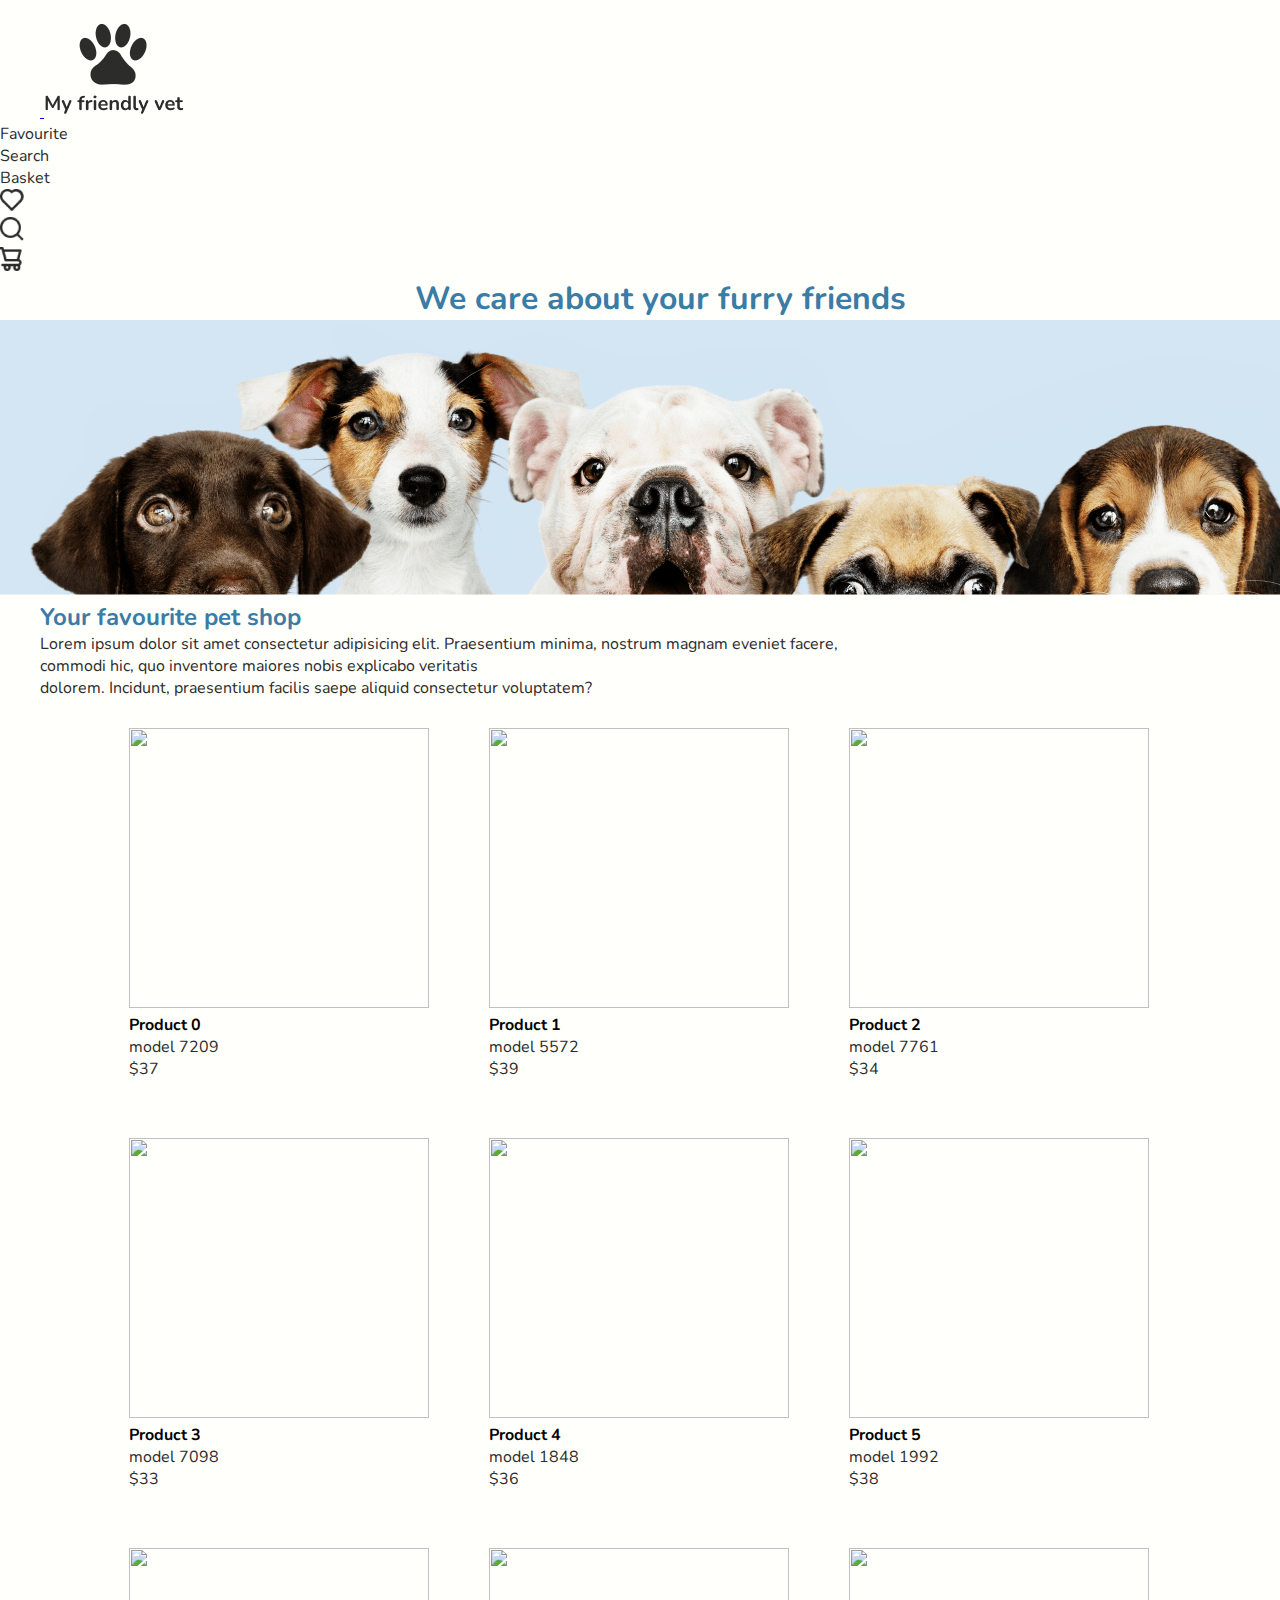
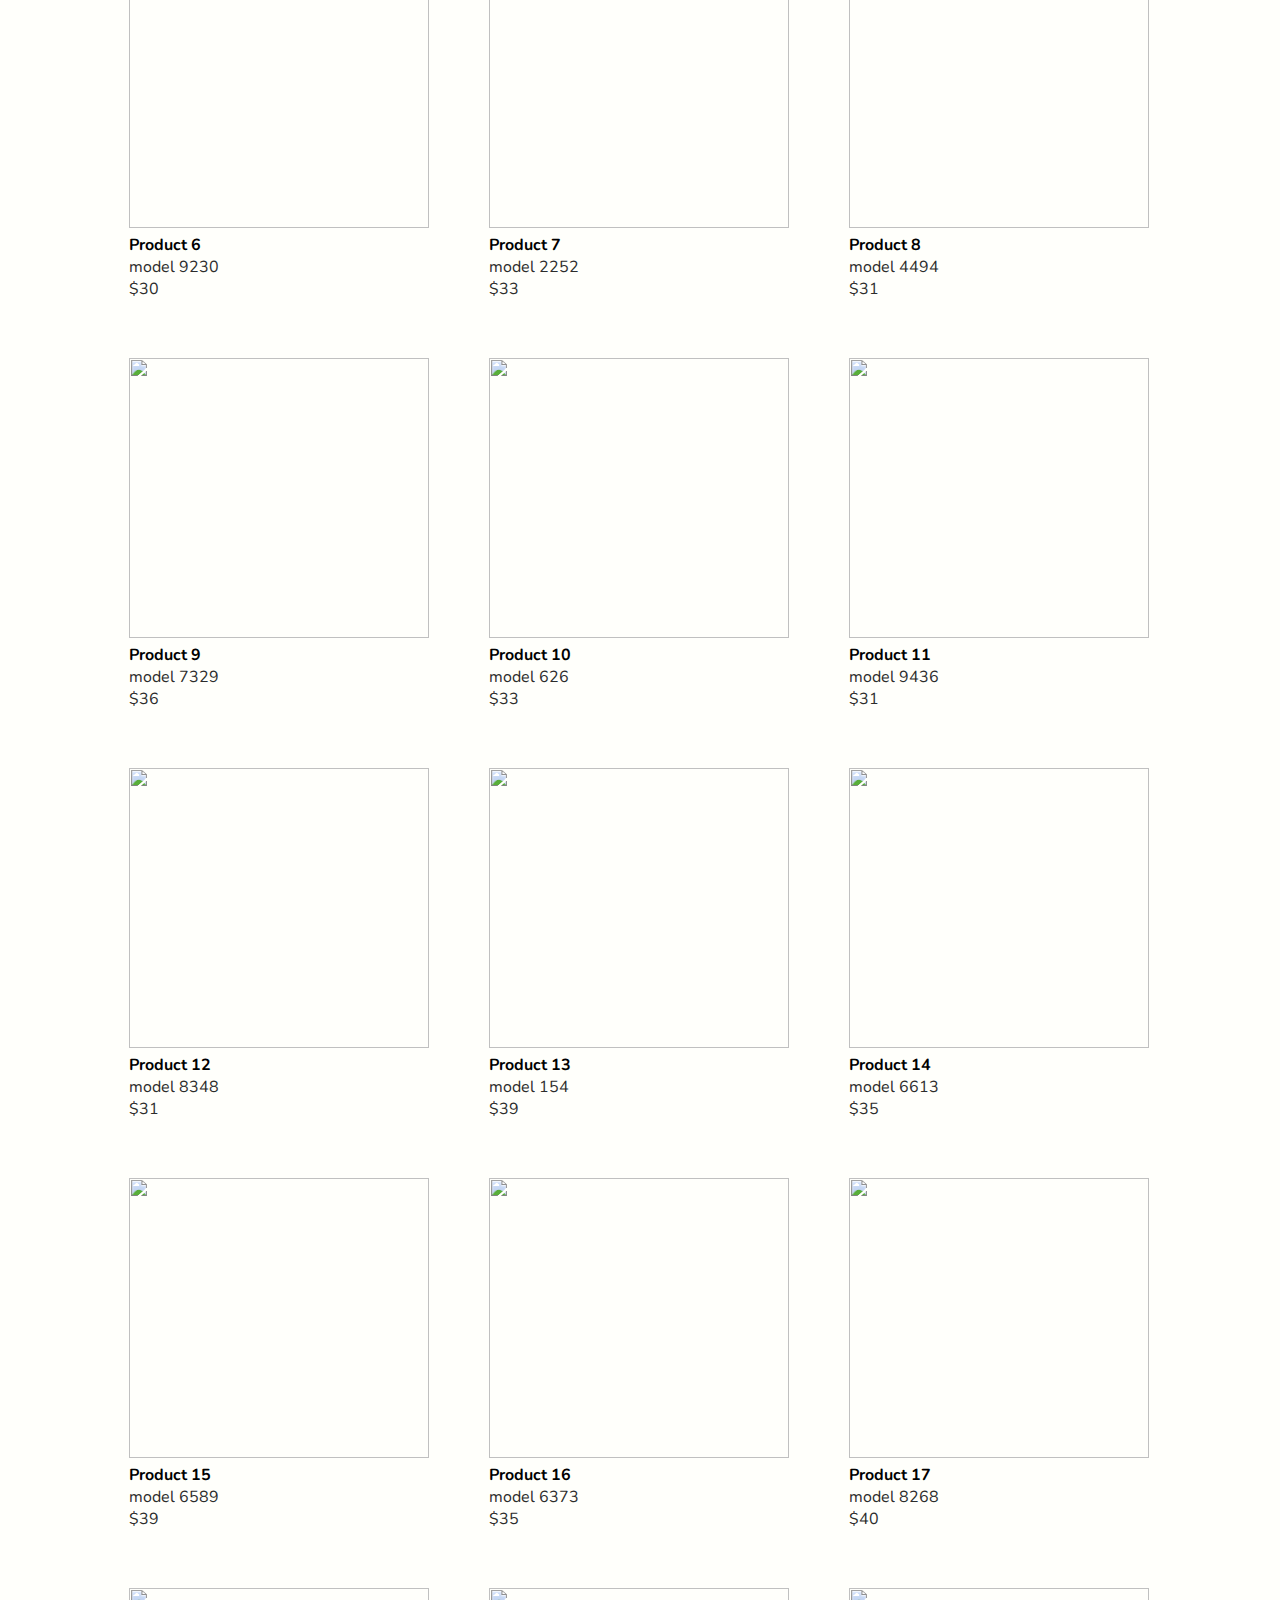
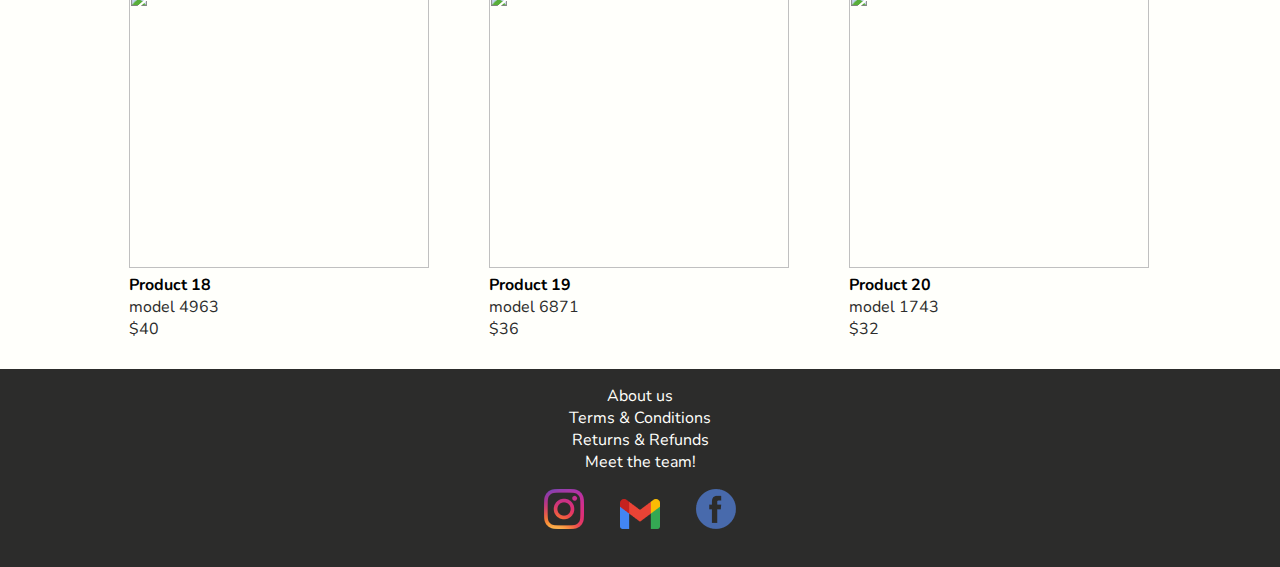
==== index.html @ f4d86654 "to review" ====
<!DOCTYPE html>
<html lang="en">
<head>
    <meta charset="UTF-8">
    <meta http-equiv="X-UA-Compatible" content="IE=edge">
    <meta name="viewport" content="width=device-width, initial-scale=1.0">
    <title>My friendly vet</title>
    <meta name="description" content ="My friendly pet offers pet accessories made taking into account your
    pet needs and wellbeing.">
    <link rel="shortcut icon" type="image/png" href="assets/favicon-pets.png">
    <link rel="preconnect" href="https://fonts.googleapis.com">
    <link rel="preconnect" href="https://fonts.gstatic.com" crossorigin>
    <link href="https://fonts.googleapis.com/css2?family=Nunito&family=Poppins:wght@400;500;600&display=swap" rel="stylesheet">
    <link rel="preconnect" href="https://fonts.gstatic.com" crossorigin>
    <link href="https://fonts.googleapis.com/css2?family=Asul:wght@700&family=Nunito&family=Poppins:wght@400;500;600&display=swap" rel="stylesheet">
    <link href="https://cdn.jsdelivr.net/npm/bootstrap@5.1.3/dist/css/bootstrap.min.css" rel="stylesheet" integrity="sha384-1BmE4kWBq78iYhFldvKuhfTAU6auU8tT94WrHftjDbrCEXSU1oBoqyl2QvZ6jIW3" crossorigin="anonymous"> 
    <link rel="stylesheet" href="style.css"> 
</head>
<body>
    <div class="container">
        <header class="d-flex flex-wrap justify-content-center py-3 mb-1">
        <a href="index.html" class="d-flex align-items-center mb-3 mb-md-0 me-md-auto text-dark text-decoration-none">
            <svg class="bi me-2" width="40" height="32"></svg>
            <span class="fs-4"><img src="assets/vet-logo.png" alt="vet--logo"></span>
        </a>
        <div class="navbar-nav">    
            <div class="container text-center">
                <div class="row row-cols-3">
                    <div class="col"><a class="nav-link" href="#">Favourite</a></div>
                    <div class="col"><a class="nav-link" href="#">Search</a></div>
                    <div class="col"><a class="nav-link" href="basket.html">Basket</a></div>
                    <div class="col"><a href="#"><img src="./assets/fav--icon.png" alt="fav-icon"></a></div>
                    <div class="col"><a href="#"><img src="./assets/search--icon.png" alt="search-icon"></a></div>
                    <div class="col"><a href="basket.html"><img href="basket.html" src="./assets/cart--icon.png" alt="cart-icon"></a></div>
                </div>
            </div>
        </div>
        </header>
    </div>
    <!--website banner-->
    <div class="card mb-3">
        <h1>We care about your furry friends</h1>
        <img src="assets/group-portrait-adorable-puppies.png" class="card-img-top" alt="banner--puppies">
    </div>
    <!--open website info-->
    <main>
        <div>
            <h2>Your favourite pet shop</h2>
            <p class="text"> Lorem ipsum dolor sit amet consectetur adipisicing elit. Praesentium minima, nostrum magnam eveniet facere, <br> 
                commodi hic, quo inventore maiores nobis explicabo veritatis <br>
                dolorem. Incidunt, praesentium facilis saepe aliquid consectetur voluptatem?</p>
        </div>
    <!--close website info-->
    <!--open products-->
    <div class="flex-container">
    </div>
    </main>
    <!--footer start--> 
    <footer class="main-footer">
        <a class ="navlink-fake" href="#">About us</a>
        <a class ="navlink-fake" href="#">Terms & Conditions</a>
        <a class ="navlink-fake" href="#" >Returns & Refunds</a>
        <a class ="navlink-fake" href="#" >Meet the team!</a>
        <p class="socialmedia"><img src="assets/socialmedia-1.png" alt="instagram"></p>
        <p class="socialmedia"><img src="assets/socialmedia-2.png" alt="gmail"></p>
        <p class="socialmedia"><img src="assets/facebook-icon.png" alt="facebook"></p>  
    <!--footer end--> 
    </footer>
    <script src="main.js"></script>
</body>
</html>
---- style.css ----
*{
    padding: 0;
    margin: 0;
    box-sizing: border-box;
}

body {
    background-color: #fffffb;
    font-family: "Nunito" ;
    display: flex;
    flex-direction: column;
    min-height: 100vh;
}

p{
    color:#2C2C2B;
}

footer{
    background-color: #2C2C2B;
    align-items: center;
    text-align: center;
    bottom: 0;
    margin-top: auto;
    padding: 1rem;
}

footer p{
    color: #fffffb;
    padding: 0rem;
}

.navlink-fake{
    display: flex;
    align-items: center;
    justify-content: center;
    text-decoration: none;
    color: #fffffb;
}

.nav-link{
    color: #2C2C2B;
    text-decoration: none;
} 

.socialmedia{
    display: inline-block;
    cursor: pointer;
    margin: 1rem;
}

h1, h2, h3{
    margin-left: 2.5rem;
    color: #3A7CA5;
}

h1{
    text-align: center;
} 

.text {
    margin-left: 2.5rem;
} 

.primary-dark, .primary-darkp {
    background-color: #2C2C2B;
    color: #fffffb;
    width: 10rem;
    height: 2.5rem;
    border-radius: 10px;
    display: flex;
    justify-content: center;
    align-items: center;
}
.primary-dark:hover, .primary-darkp:hover {
background-color: #fffffb;
color: #2C2C2B;
border: 3px solid #2C2C2B;
}

.primary-darkp {
font-weight: bolder;
text-decoration: none;
}
.primary-darkp:hover {
color: #2C2C2B;
} 

.flex-container {
    display: flex;
    flex-wrap: wrap;
    justify-content: center;
    
}
.product-img {
    width: 300px;
    height: 280px;
}

.flex-item{
    flex-grow: 1;
    margin: 20px;
    max-width: 320px;
    border: 0.05rem solid #fffffb;
    border-radius: 10px;
    padding: 0.5rem;
}

.flex-item:hover {
    border-color: #2C2C2B;
    box-shadow: 0rem 0rem 0.25rem #2C2C2B;
}

.buy--cta {
    text-align: center;
    padding: 2rem;
}

input[type="submit"]{
    background-color: #2C2C2B;
    text-align: center;
    color: #fffffb;
    border: none;
    padding: 0.5rem 2rem;
    border-radius: 10px;
    font-size: larger;
    width: 14rem
}

.login--user {
    text-align: left;
    margin-left: 2.5rem;
    padding: 2rem;
}

input {
    display: block;
    padding: 1rem;
    box-sizing: border-box;
    border: none;
    border-bottom: 1px solid #2C2C2B;  
    margin-bottom: 1rem;
    width: 50%
}
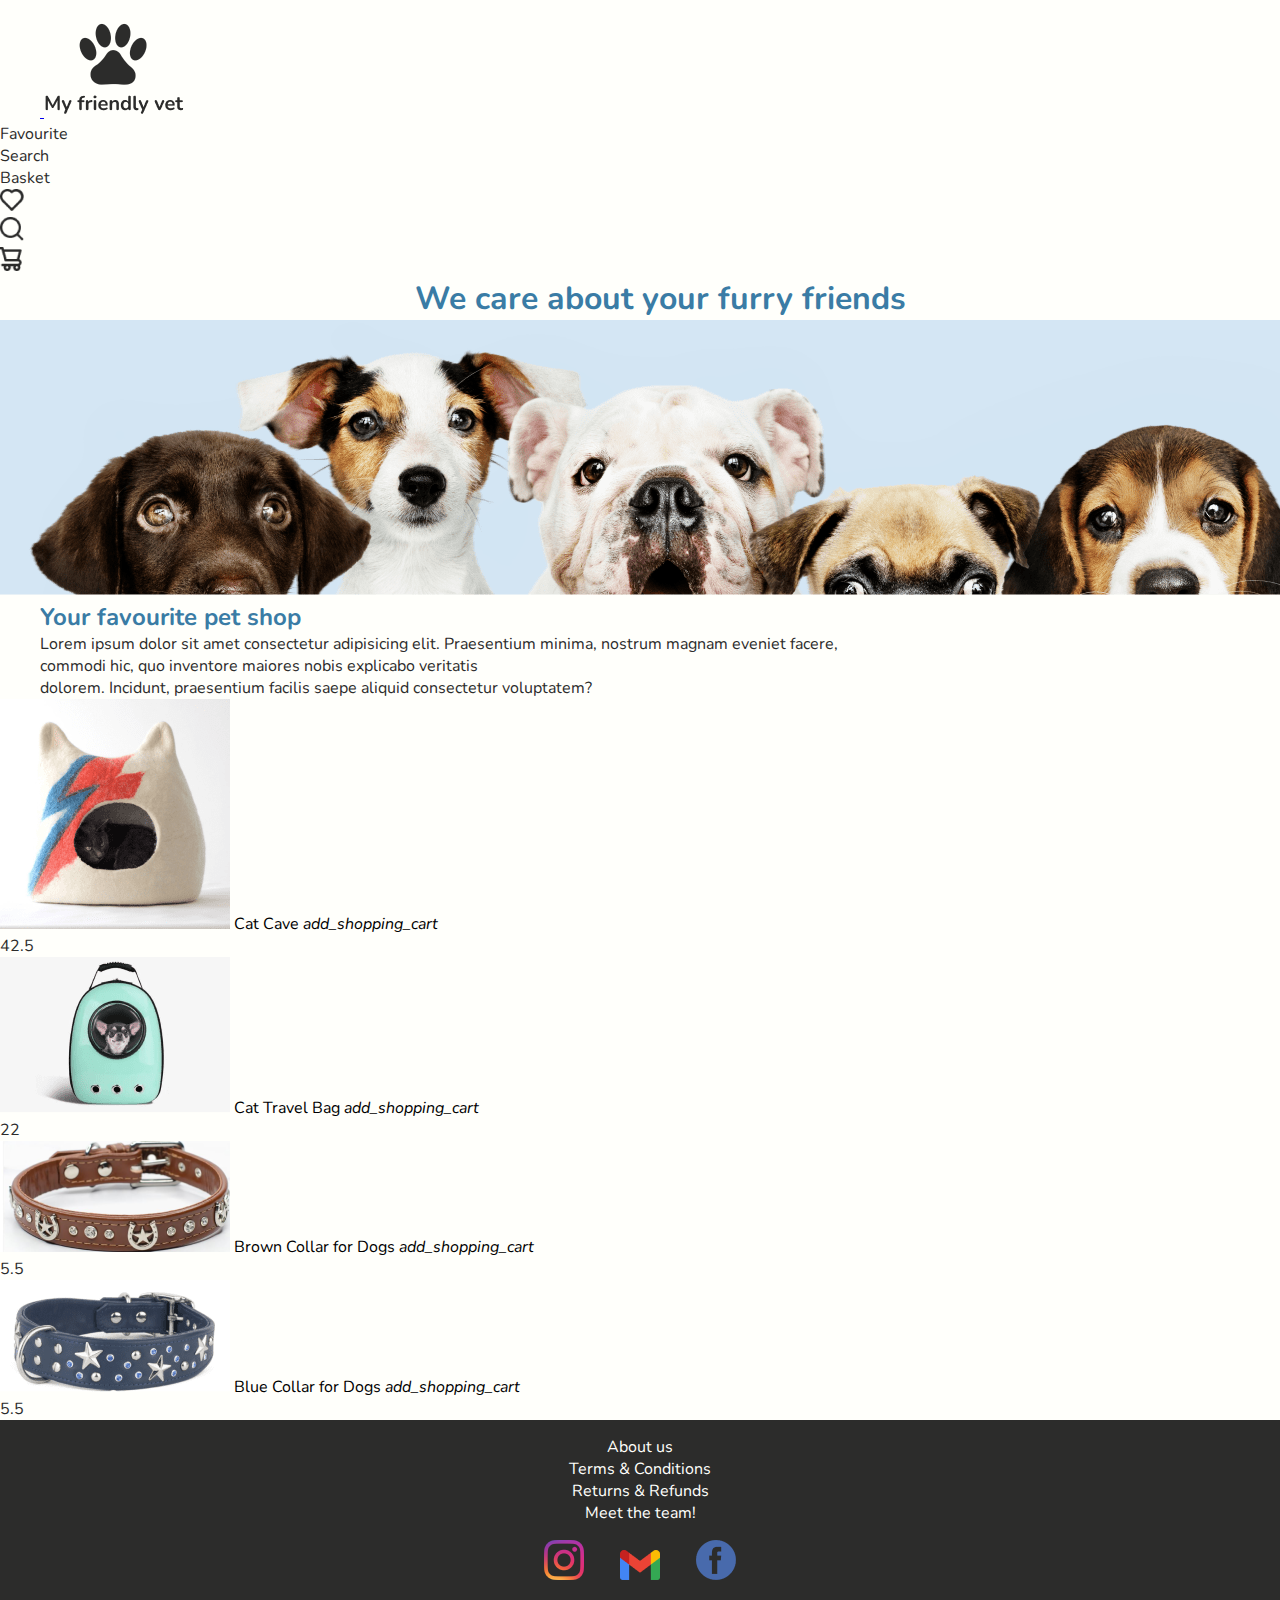
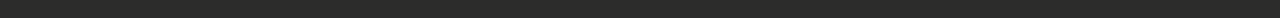
==== commit cbfaf075: "in progress" ====
--- a/index.html
+++ b/index.html
@@ -28,10 +28,10 @@
                 <div class="row row-cols-3">
                     <div class="col"><a class="nav-link" href="#">Favourite</a></div>
                     <div class="col"><a class="nav-link" href="#">Search</a></div>
-                    <div class="col"><a class="nav-link" href="basket.html">Basket</a></div>
+                    <div class="col"><a class="nav-link" href="html/basket.html">Basket</a></div>
                     <div class="col"><a href="#"><img src="./assets/fav--icon.png" alt="fav-icon"></a></div>
                     <div class="col"><a href="#"><img src="./assets/search--icon.png" alt="search-icon"></a></div>
-                    <div class="col"><a href="basket.html"><img href="basket.html" src="./assets/cart--icon.png" alt="cart-icon"></a></div>
+                    <div class="col"><a href="./html/basket.html"><img href="./html/basket.html" src="./assets/cart--icon.png" alt="cart-icon"></a></div>
                 </div>
             </div>
         </div>
@@ -43,18 +43,25 @@
         <img src="assets/group-portrait-adorable-puppies.png" class="card-img-top" alt="banner--puppies">
     </div>
     <!--open website info-->
-    <main>
-        <div>
-            <h2>Your favourite pet shop</h2>
-            <p class="text"> Lorem ipsum dolor sit amet consectetur adipisicing elit. Praesentium minima, nostrum magnam eveniet facere, <br> 
-                commodi hic, quo inventore maiores nobis explicabo veritatis <br>
-                dolorem. Incidunt, praesentium facilis saepe aliquid consectetur voluptatem?</p>
-        </div>
+    <div>
+        <h2>Your favourite pet shop</h2>
+        <p class="text"> Lorem ipsum dolor sit amet consectetur adipisicing elit. Praesentium minima, nostrum magnam eveniet facere, <br> 
+            commodi hic, quo inventore maiores nobis explicabo veritatis <br>
+            dolorem. Incidunt, praesentium facilis saepe aliquid consectetur voluptatem?</p>
+    </div>
     <!--close website info-->
     <!--open products-->
-    <div class="flex-container">
-    </div>
+    <main id='container-product'>
+
     </main>
+
+
+
+
+    <!-- <div>
+        <input type="hidden" name="data" class="product-data">
+        <input id="add-shoppingcart" type="submit" value="Add to the shopping cart">
+    </div> -->
     <!--footer start--> 
     <footer class="main-footer">
         <a class ="navlink-fake" href="#">About us</a>
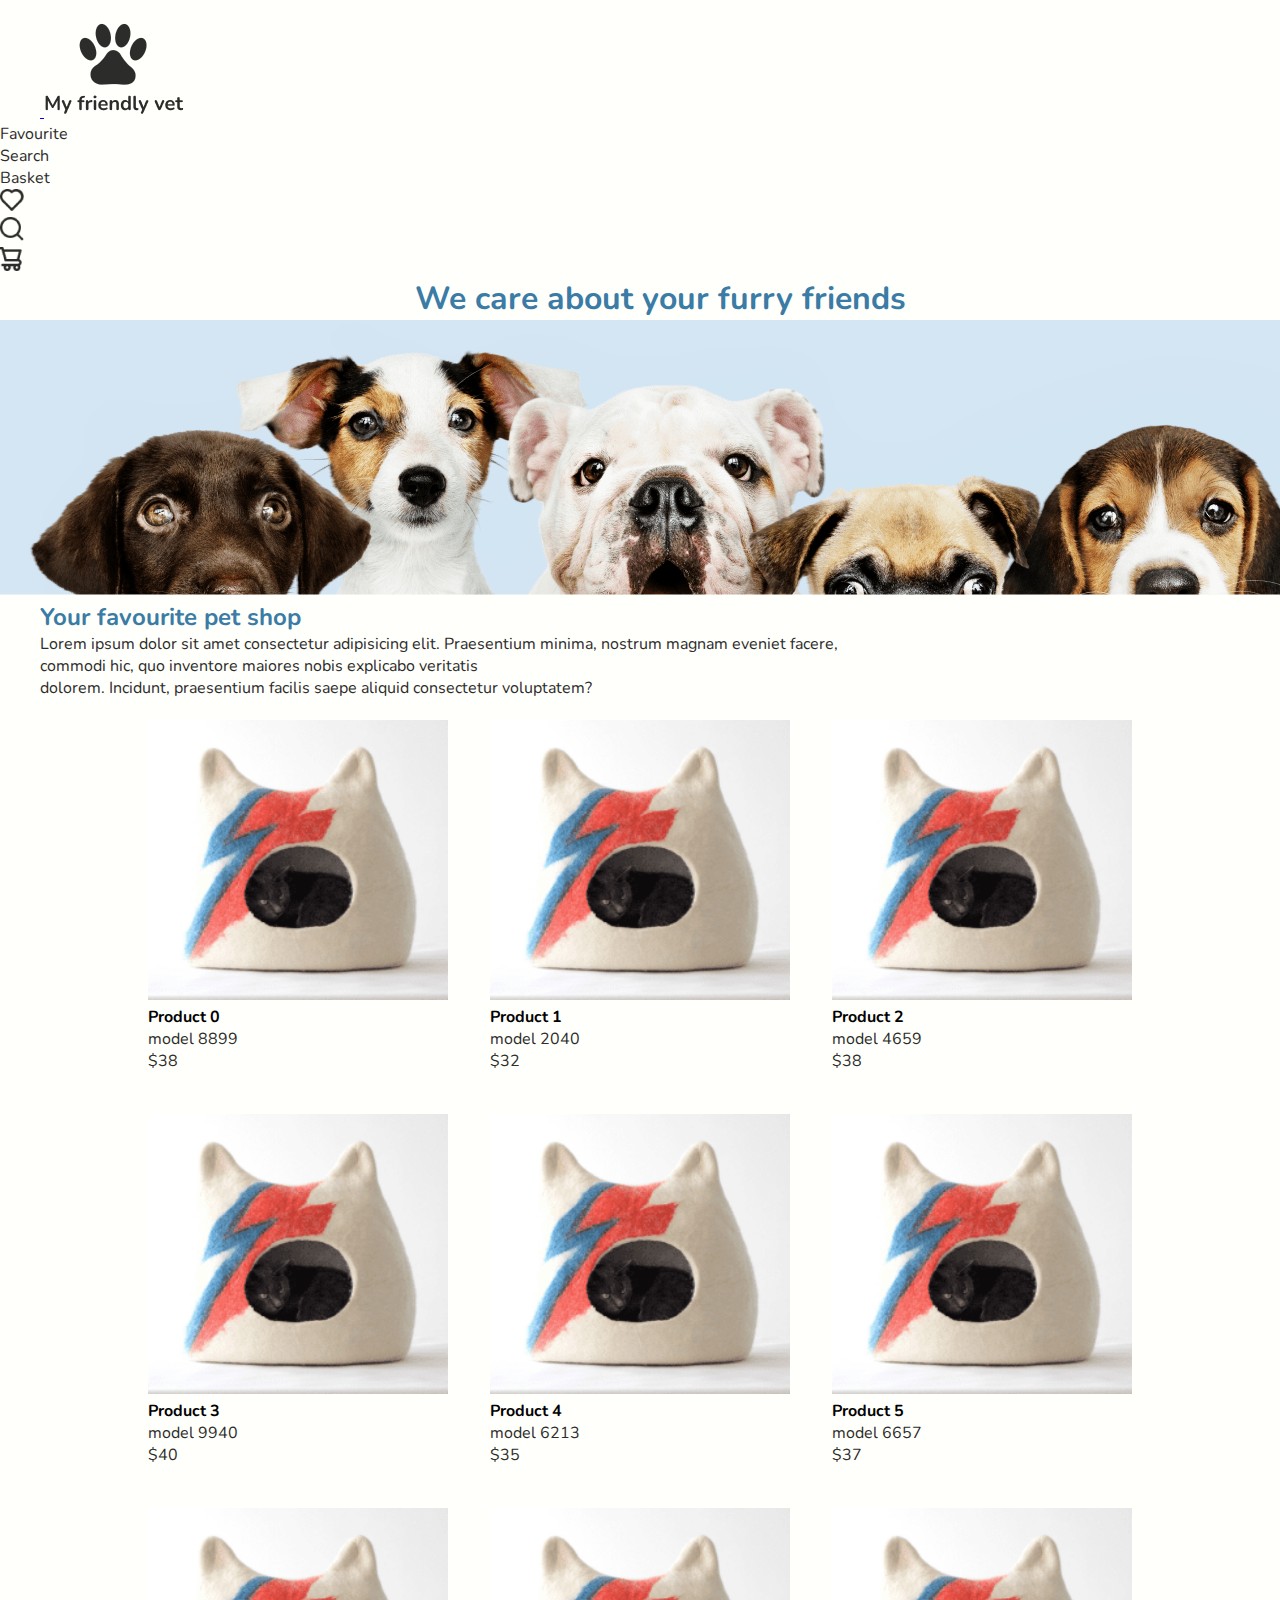
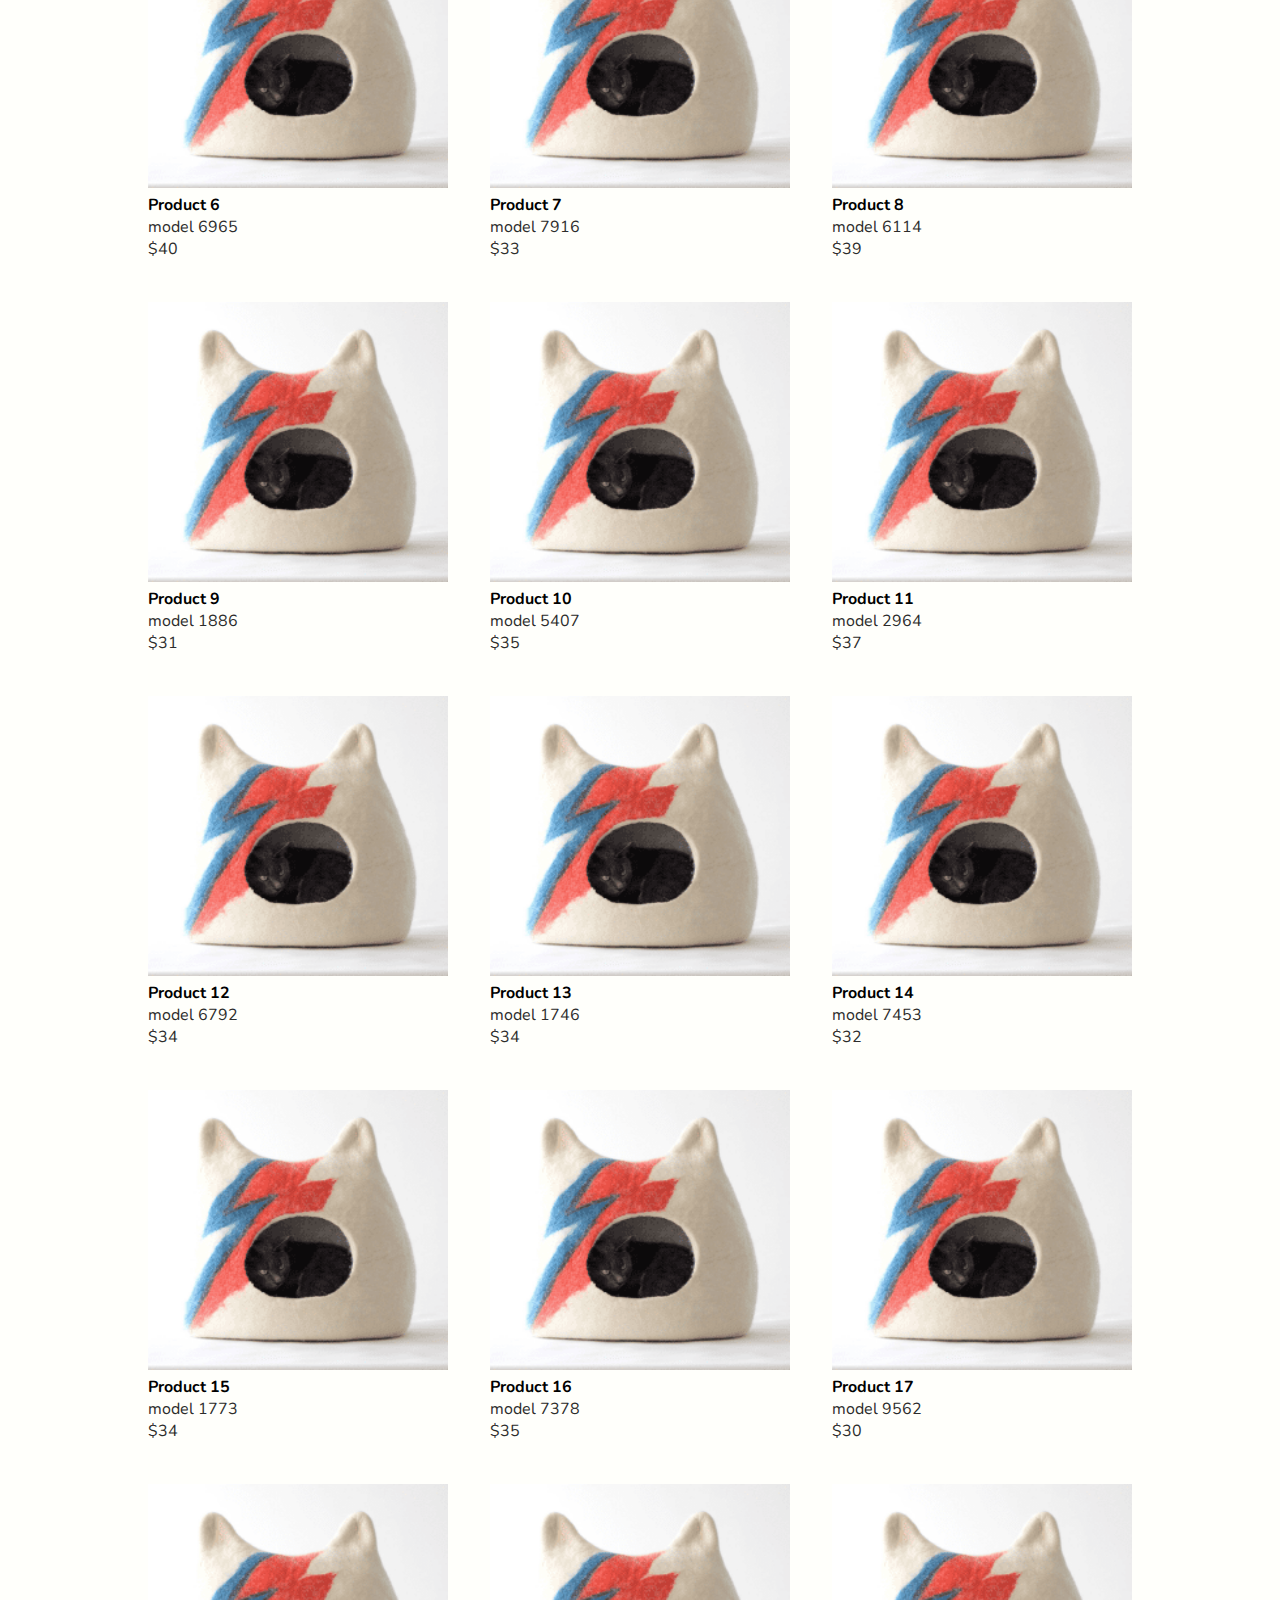
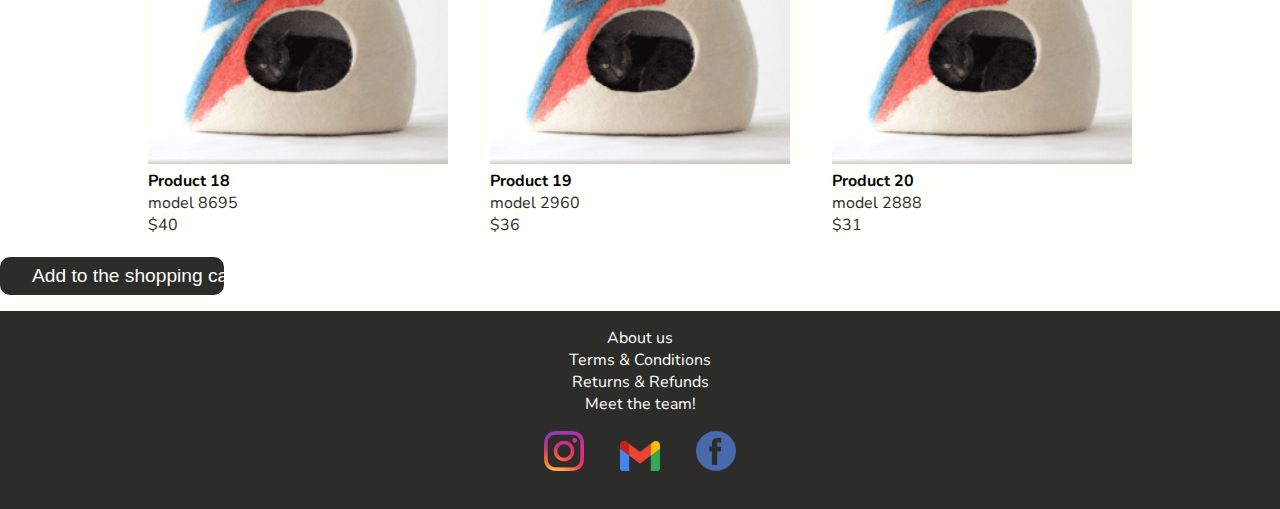
==== commit 67c7c5f9: "in progress" ====
--- a/index.html
+++ b/index.html
@@ -31,7 +31,7 @@
                     <div class="col"><a class="nav-link" href="html/basket.html">Basket</a></div>
                     <div class="col"><a href="#"><img src="./assets/fav--icon.png" alt="fav-icon"></a></div>
                     <div class="col"><a href="#"><img src="./assets/search--icon.png" alt="search-icon"></a></div>
-                    <div class="col"><a href="./html/basket.html"><img href="./html/basket.html" src="./assets/cart--icon.png" alt="cart-icon"></a></div>
+                    <div class="col"><a href="html/basket.html"><img href="html/basket.html" src="./assets/cart--icon.png" alt="cart-icon"></a></div>
                 </div>
             </div>
         </div>
@@ -43,25 +43,22 @@
         <img src="assets/group-portrait-adorable-puppies.png" class="card-img-top" alt="banner--puppies">
     </div>
     <!--open website info-->
-    <div>
-        <h2>Your favourite pet shop</h2>
-        <p class="text"> Lorem ipsum dolor sit amet consectetur adipisicing elit. Praesentium minima, nostrum magnam eveniet facere, <br> 
-            commodi hic, quo inventore maiores nobis explicabo veritatis <br>
-            dolorem. Incidunt, praesentium facilis saepe aliquid consectetur voluptatem?</p>
-    </div>
+    <main>
+        <div>
+            <h2>Your favourite pet shop</h2>
+            <p class="text"> Lorem ipsum dolor sit amet consectetur adipisicing elit. Praesentium minima, nostrum magnam eveniet facere, <br> 
+                commodi hic, quo inventore maiores nobis explicabo veritatis <br>
+                dolorem. Incidunt, praesentium facilis saepe aliquid consectetur voluptatem?</p>
+        </div>
     <!--close website info-->
     <!--open products-->
-    <main id='container-product'>
-
-    </main>
-
-
-
-
-    <!-- <div>
+    <div class="flex-container">
+    </div>
+    <form>
         <input type="hidden" name="data" class="product-data">
         <input id="add-shoppingcart" type="submit" value="Add to the shopping cart">
-    </div> -->
+    </form>
+    </main>
     <!--footer start--> 
     <footer class="main-footer">
         <a class ="navlink-fake" href="#">About us</a>
--- a/style.css
+++ b/style.css
@@ -58,6 +58,18 @@
     text-align: center;
 } 
 
+.item-name{
+    display: inline-block;
+    color:#3A7CA5
+}
+
+.price {
+    display: inline-block;
+    font-weight: bold;
+    color:#2C2C2B;
+    font-size: medium;
+}
+
 .text {
     margin-left: 2.5rem;
 } 
@@ -71,15 +83,18 @@
     display: flex;
     justify-content: center;
     align-items: center;
+    margin-top: 2rem;
 }
 .primary-dark:hover, .primary-darkp:hover {
 background-color: #fffffb;
 color: #2C2C2B;
 border: 3px solid #2C2C2B;
+text-decoration: none;
+
 }
 
 .primary-darkp {
-font-weight: bolder;
+font-weight: normal;
 text-decoration: none;
 }
 .primary-darkp:hover {
@@ -90,30 +105,20 @@
     display: flex;
     flex-wrap: wrap;
     justify-content: center;
-    
 }
+
 .product-img {
     width: 300px;
     height: 280px;
 }
 
 .flex-item{
-    flex-grow: 1;
+    flex-wrap: wrap;
     margin: 20px;
     max-width: 320px;
     border: 0.05rem solid #fffffb;
     border-radius: 10px;
-    padding: 0.5rem;
-}
 
-.flex-item:hover {
-    border-color: #2C2C2B;
-    box-shadow: 0rem 0rem 0.25rem #2C2C2B;
-}
-
-.buy--cta {
-    text-align: center;
-    padding: 2rem;
 }
 
 input[type="submit"]{
